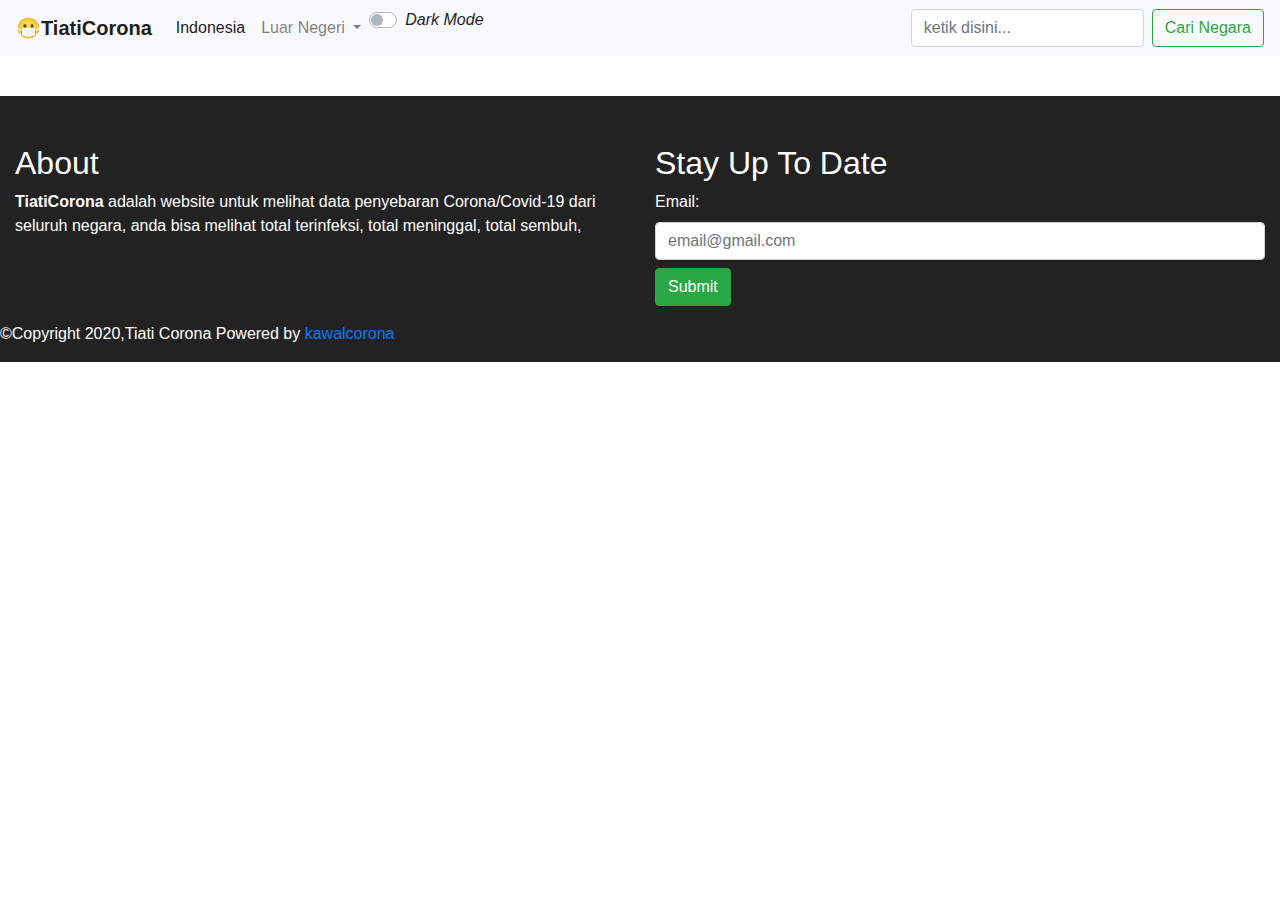
==== index.html @ 8b9ce183 "🐘🗼 Checkpoint ./script.js:12720927/6922 ./luar-negeri.html:12720927/35 ./index.html:12720927/833" ====
<!DOCTYPE html>
<html lang="en">
<head>
    <title>Tiati Corona</title>
    <meta charset="utf-8">
    <meta http-equiv="X-UA-Compatible" content="IE=edge">
    <meta name="viewport" content="width=device-width, initial-scale=1">
    <!-- import the webpage's stylesheet -->
    <link rel="stylesheet" href="/style.css">
    <script src="https://code.jquery.com/jquery-3.4.1.js"></script>
    <link rel="stylesheet" href="https://stackpath.bootstrapcdn.com/bootstrap/4.4.1/css/bootstrap.min.css" integrity="sha384-Vkoo8x4CGsO3+Hhxv8T/Q5PaXtkKtu6ug5TOeNV6gBiFeWPGFN9MuhOf23Q9Ifjh" crossorigin="anonymous">
    <!-- import the webpage's javascript file -->
    <script src="/dark-mode-switch.js" defer></script>
    <script src="/script.js" defer></script>
    <script>
        function indonesia(){
            $.ajax({
                url:"https://api.kawalcorona.com/indonesia/provinsi",
                type:"GET",
                success:(hasil)=>{
                    console.log(hasil)
                },
                error:(err)=>{
                    console.log(err)
                }
            })
        }
    </script>
</head>
<body onload="indonesia()">
    <nav class="navbar navbar-expand-lg navbar-light bg-light fixed-top">
        <a class="navbar-brand" href="#"><b>😷TiatiCorona</b></a>
        <button class="navbar-toggler" type="button" data-toggle="collapse" data-target="#navbarSupportedContent" aria-controls="navbarSupportedContent" aria-expanded="false" aria-label="Toggle navigation">
            <span class="navbar-toggler-icon"></span>
        </button>
        <div class="collapse navbar-collapse" id="navbarSupportedContent">
            <ul class="navbar-nav mr-auto">
                <li class="nav-item active">
                    <a class="nav-link" href="#">Indonesia <span class="sr-only">(current)</span></a>
                </li>
                <li class="nav-item dropdown">
                    <a class="nav-link dropdown-toggle" href="#" id="navbarDropdown" role="button" data-toggle="dropdown" aria-haspopup="true" aria-expanded="false">
                    Luar Negeri
                    </a>
                    <div class="dropdown-menu scroll" aria-labelledby="navbarDropdown" id="negara">
                </div>
                </li>
                <li class="nav-item">
                    <div class="custom-control custom-switch">
                    <input type="checkbox" class="custom-control-input" id="darkSwitch">
                    <label class="custom-control-label" for="darkSwitch"><i>Dark Mode</i></label>
                </div>
                </li>
            </ul>
            <div class="form-inline my-2 my-lg-0">
            <input class="form-control form-control-dark mr-sm-2" id="search" type="text" placeholder="ketik disini..." aria-label="Search">
            <button name="submit" onclick="cetak()" class="btn btn-outline-success my-2 my-sm-0" type="button">Cari Negara</button>
            </div>
        </div>
    </nav>
        <div class="container mt-5 pt-4" id="isi">
            <div class="row" id="dataa">
            </div>
        </div>
        <footer class="section footer mt-4" data-theme="dark">
            <div class="container-fluid" id="footer">
                <div class="row">
                    <div class="col-lg-6 mt-5">
                        <h2>About</h2>
                        <p><b>TiatiCorona</b> adalah website untuk melihat data penyebaran Corona/Covid-19 dari seluruh negara,
                        anda bisa melihat total terinfeksi, total meninggal, total sembuh, </p>
                    </div>
                    <div class="col-lg-6 mt-5">
                        <h2>Stay Up To Date</h2>
                        <form>
                            <div class="form-group">
                                <label>Email:</label>
                                <input type="text" class="form-control" name="email" placeholder="email@gmail.com">
                                <button type="button" class="btn btn-success mt-2">Submit</button>
                            </div>
                        </form>
                    </div>
                    <p class="text-white">&copy;Copyright 2020,Tiati Corona Powered by <a href="https://kawalcorona.com">kawalcorona</a></p>
                </div>
            </div>
        </footer>

    <!-- include the Glitch button to show what the webpage is about and
        to make it easier for folks to view source and remix -->
<!--     <div class="glitchButton" style="position:fixed;top:20px;right:20px;"></div> -->
    <script src="https://cdn.jsdelivr.net/npm/popper.js@1.16.0/dist/umd/popper.min.js" integrity="sha384-Q6E9RHvbIyZFJoft+2mJbHaEWldlvI9IOYy5n3zV9zzTtmI3UksdQRVvoxMfooAo" crossorigin="anonymous"></script>
    <script src="https://stackpath.bootstrapcdn.com/bootstrap/4.4.1/js/bootstrap.min.js" integrity="sha384-wfSDF2E50Y2D1uUdj0O3uMBJnjuUD4Ih7YwaYd1iqfktj0Uod8GCExl3Og8ifwB6" crossorigin="anonymous"></script>
<!--     <script src="https://button.glitch.me/button.js"></script> -->
    
  </body>
</html>
---- style.css ----
/* CSS files add styling rules to your content */
[data-theme="dark"] {
  background-color: #222 !important;
  color: #ffffff !important;
}

[data-theme="dark"] .navbar-brand {
  color: #fff !important;
}
[data-theme="dark"] .btn-dark {
  background-color: #fff !important;
}
[data-theme="dark"] .nav-link {
  color: #fff !important;
}
[data-theme="dark"] .bg-light {
  background-color: #333 !important;
}
[data-theme="dark"] .bg-white {
  background-color: #000 !important;
}
[data-theme="dark"] .bg-dark {
  background-color: #eee !important;
}
[data-theme="dark"] .card-header{
  background-color: #333 !important;
}

body {
  font-family: helvetica, arial, sans-serif;
  margin: 2em;
}

h1 {
  font-style: italic;
  color: #373fff;
}
.scroll{
    display:block;
    border: 1px solid red;
/*     padding:5px; */
/*     margin-top:5px; */
/*     width:10px; */
    height:200px;
    overflow:auto;
}
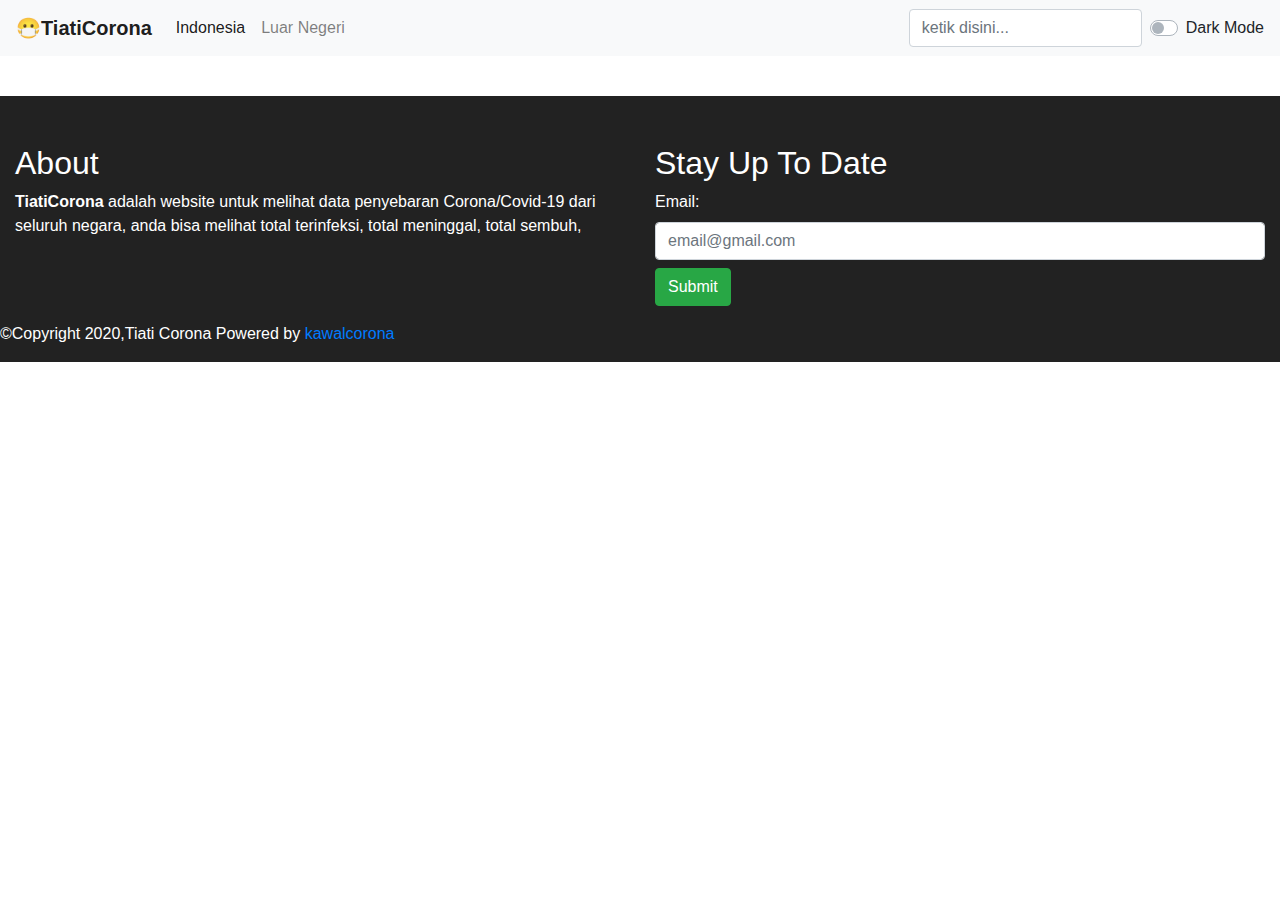
==== commit a2e25af5: "💳🏆 Checkpoint ./script.js:12720927/118 ./index.html:12720927/3237 ./luar-negeri.html:12720927/1439" ====
--- a/index.html
+++ b/index.html
@@ -6,26 +6,12 @@
     <meta http-equiv="X-UA-Compatible" content="IE=edge">
     <meta name="viewport" content="width=device-width, initial-scale=1">
     <!-- import the webpage's stylesheet -->
-    <link rel="stylesheet" href="/style.css">
+    <link rel="stylesheet" href="style.css">
     <script src="https://code.jquery.com/jquery-3.4.1.js"></script>
     <link rel="stylesheet" href="https://stackpath.bootstrapcdn.com/bootstrap/4.4.1/css/bootstrap.min.css" integrity="sha384-Vkoo8x4CGsO3+Hhxv8T/Q5PaXtkKtu6ug5TOeNV6gBiFeWPGFN9MuhOf23Q9Ifjh" crossorigin="anonymous">
     <!-- import the webpage's javascript file -->
-    <script src="/dark-mode-switch.js" defer></script>
-    <script src="/script.js" defer></script>
-    <script>
-        function indonesia(){
-            $.ajax({
-                url:"https://api.kawalcorona.com/indonesia/provinsi",
-                type:"GET",
-                success:(hasil)=>{
-                    console.log(hasil)
-                },
-                error:(err)=>{
-                    console.log(err)
-                }
-            })
-        }
-    </script>
+    <script src="dark-mode-switch.js" defer></script>
+    <script src="script.js" defer></script>
 </head>
 <body onload="indonesia()">
     <nav class="navbar navbar-expand-lg navbar-light bg-light fixed-top">
@@ -36,29 +22,24 @@
         <div class="collapse navbar-collapse" id="navbarSupportedContent">
             <ul class="navbar-nav mr-auto">
                 <li class="nav-item active">
-                    <a class="nav-link" href="#">Indonesia <span class="sr-only">(current)</span></a>
-                </li>
-                <li class="nav-item dropdown">
-                    <a class="nav-link dropdown-toggle" href="#" id="navbarDropdown" role="button" data-toggle="dropdown" aria-haspopup="true" aria-expanded="false">
-                    Luar Negeri
-                    </a>
-                    <div class="dropdown-menu scroll" aria-labelledby="navbarDropdown" id="negara">
-                </div>
+                    <a class="nav-link" href="index.html">Indonesia <span class="sr-only">(current)</span></a>
                 </li>
                 <li class="nav-item">
-                    <div class="custom-control custom-switch">
-                    <input type="checkbox" class="custom-control-input" id="darkSwitch">
-                    <label class="custom-control-label" for="darkSwitch"><i>Dark Mode</i></label>
+                    <a class="nav-link" href="luar-negeri.html" id="navbarDropdown">Luar Negeri</a>
                 </div>
                 </li>
             </ul>
             <div class="form-inline my-2 my-lg-0">
             <input class="form-control form-control-dark mr-sm-2" id="search" type="text" placeholder="ketik disini..." aria-label="Search">
-            <button name="submit" onclick="cetak()" class="btn btn-outline-success my-2 my-sm-0" type="button">Cari Negara</button>
+            </div>
+            <div class="custom-control custom-switch">
+                <input type="checkbox" class="custom-control-input" id="darkSwitch">
+                <label class="custom-control-label" for="darkSwitch">Dark Mode</label>
             </div>
         </div>
     </nav>
         <div class="container mt-5 pt-4" id="isi">
+            <div class="row" id="indonesia"></div>
             <div class="row" id="dataa">
             </div>
         </div>
@@ -91,6 +72,5 @@
     <script src="https://cdn.jsdelivr.net/npm/popper.js@1.16.0/dist/umd/popper.min.js" integrity="sha384-Q6E9RHvbIyZFJoft+2mJbHaEWldlvI9IOYy5n3zV9zzTtmI3UksdQRVvoxMfooAo" crossorigin="anonymous"></script>
     <script src="https://stackpath.bootstrapcdn.com/bootstrap/4.4.1/js/bootstrap.min.js" integrity="sha384-wfSDF2E50Y2D1uUdj0O3uMBJnjuUD4Ih7YwaYd1iqfktj0Uod8GCExl3Og8ifwB6" crossorigin="anonymous"></script>
 <!--     <script src="https://button.glitch.me/button.js"></script> -->
-    
-  </body>
+</body>
 </html>
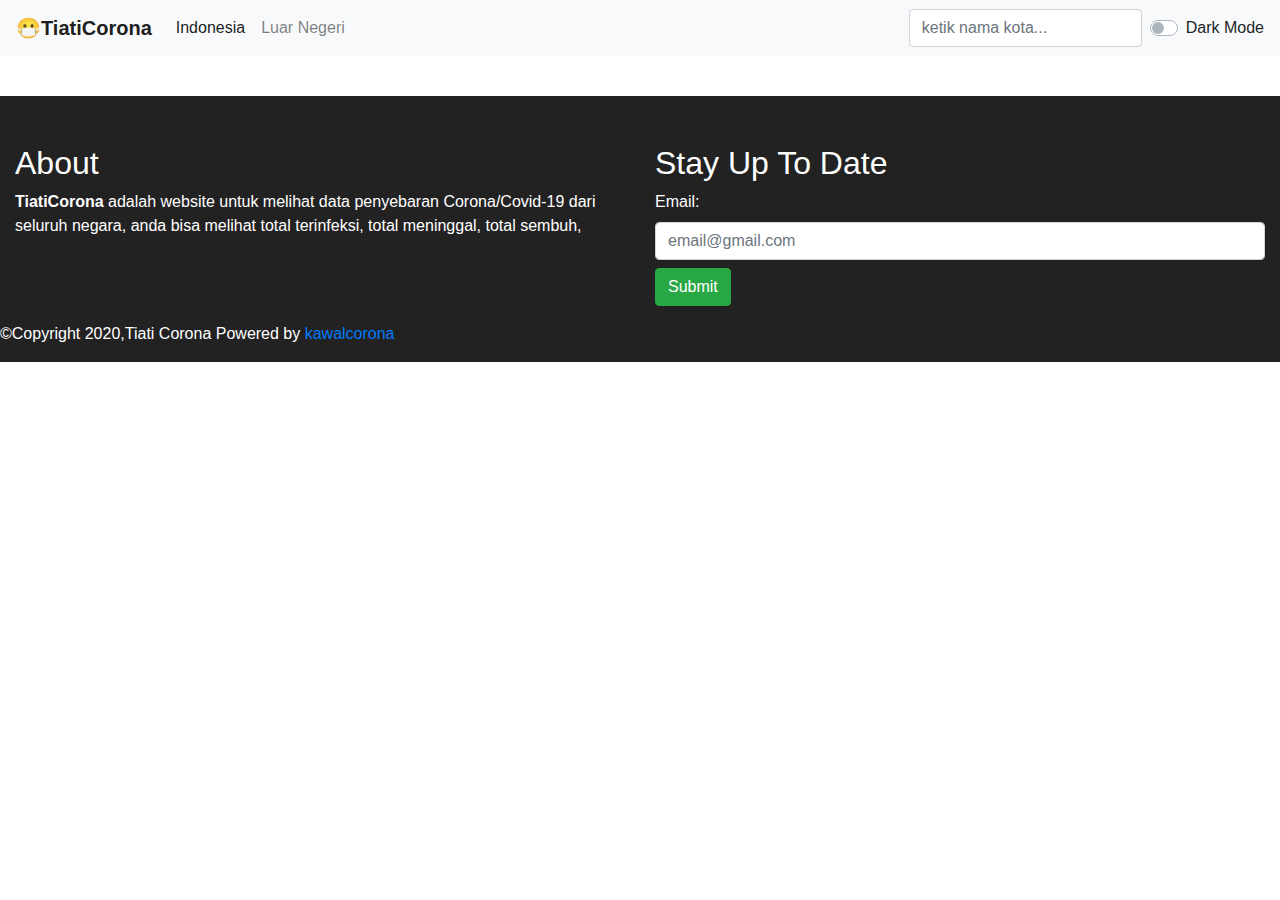
==== commit d891ed44: "⛑👀 Checkpoint ./index.html:12720927/107 ./luar-negeri.html:12720927/791 ./script.js:12720927/525" ====
--- a/index.html
+++ b/index.html
@@ -1,10 +1,11 @@
 <!DOCTYPE html>
 <html lang="en">
 <head>
-    <title>Tiati Corona</title>
+    <title>Tiati Corona - indonesia</title>
     <meta charset="utf-8">
     <meta http-equiv="X-UA-Compatible" content="IE=edge">
     <meta name="viewport" content="width=device-width, initial-scale=1">
+    <meta name="description" content="">
     <!-- import the webpage's stylesheet -->
     <link rel="stylesheet" href="style.css">
     <script src="https://code.jquery.com/jquery-3.4.1.js"></script>
@@ -22,7 +23,7 @@
         <div class="collapse navbar-collapse" id="navbarSupportedContent">
             <ul class="navbar-nav mr-auto">
                 <li class="nav-item active">
-                    <a class="nav-link" href="index.html">Indonesia <span class="sr-only">(current)</span></a>
+                    <a class="nav-link" href="/">Indonesia <span class="sr-only">(current)</span></a>
                 </li>
                 <li class="nav-item">
                     <a class="nav-link" href="luar-negeri.html" id="navbarDropdown">Luar Negeri</a>
@@ -30,7 +31,7 @@
                 </li>
             </ul>
             <div class="form-inline my-2 my-lg-0">
-            <input class="form-control form-control-dark mr-sm-2" id="search" type="text" placeholder="ketik disini..." aria-label="Search">
+                <input class="form-control form-control-dark mr-sm-2" id="search" type="text" placeholder="ketik nama kota..." aria-label="Search">
             </div>
             <div class="custom-control custom-switch">
                 <input type="checkbox" class="custom-control-input" id="darkSwitch">
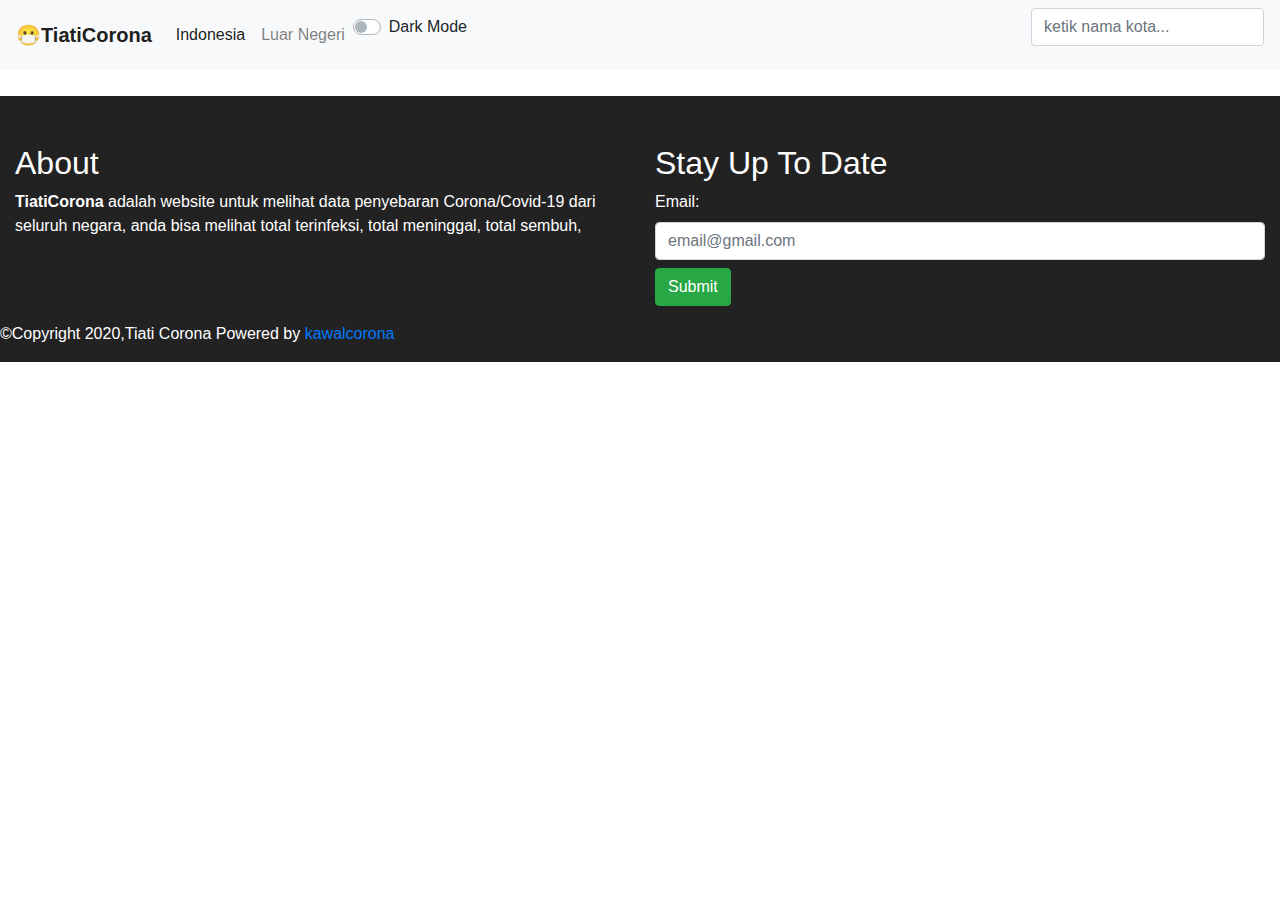
==== commit 3d13736f: "update all,fix cors,work function" ====
--- a/index.html
+++ b/index.html
@@ -27,15 +27,16 @@
                 </li>
                 <li class="nav-item">
                     <a class="nav-link" href="luar-negeri.html" id="navbarDropdown">Luar Negeri</a>
-                </div>
+                </li>
+                <li class="nav-item">
+                    <div class="custom-control custom-switch">
+                        <input type="checkbox" class="custom-control-input" id="darkSwitch">
+                        <label class="custom-control-label" for="darkSwitch">Dark Mode</label>
+                    </div>
                 </li>
             </ul>
-            <div class="form-inline my-2 my-lg-0">
-                <input class="form-control form-control-dark mr-sm-2" id="search" type="text" placeholder="ketik nama kota..." aria-label="Search">
-            </div>
-            <div class="custom-control custom-switch">
-                <input type="checkbox" class="custom-control-input" id="darkSwitch">
-                <label class="custom-control-label" for="darkSwitch">Dark Mode</label>
+            <div class="form-group">
+                <input class="form-control form-control-dark" id="search" type="text" placeholder="ketik nama kota..." aria-label="Search">
             </div>
         </div>
     </nav>
